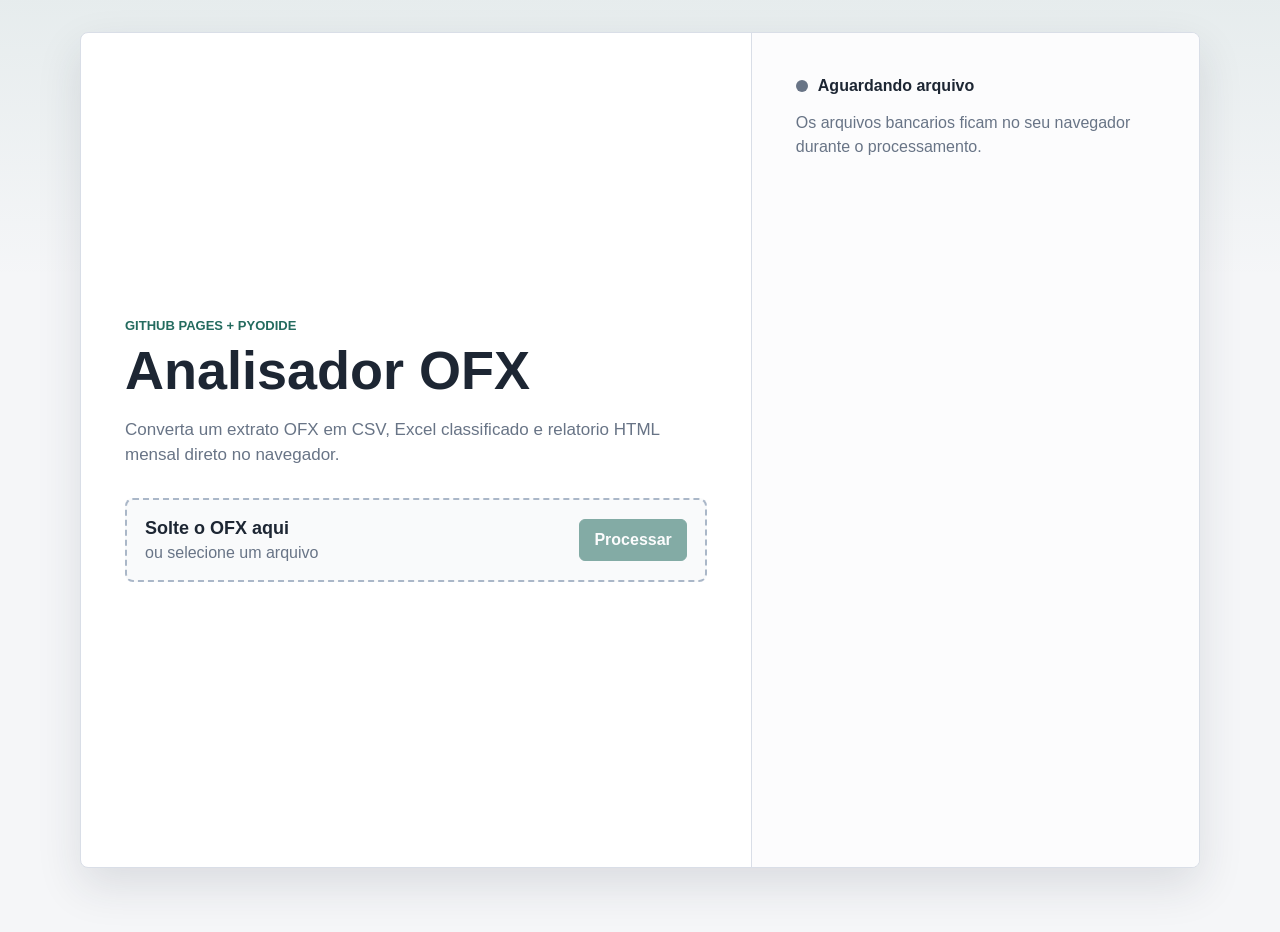
==== docs/index.html @ e05ac003 "Track GitHub Pages index files" ====
<!doctype html>
<html lang="pt-BR">
<head>
  <meta charset="utf-8">
  <meta name="viewport" content="width=device-width, initial-scale=1">
  <title>Analisador OFX</title>
  <link rel="stylesheet" href="styles.css">
  <script defer src="app.js"></script>
</head>
<body>
  <main class="app-shell">
    <section class="workbench" aria-labelledby="app-title">
      <div class="upload-pane">
        <p class="eyebrow">GitHub Pages + Pyodide</p>
        <h1 id="app-title">Analisador OFX</h1>
        <p class="lead">Converta um extrato OFX em CSV, Excel classificado e relatorio HTML mensal direto no navegador.</p>

        <form id="ofx-form" class="dropzone">
          <input id="ofx-file" type="file" accept=".ofx,application/x-ofx,text/plain" required>
          <label for="ofx-file">
            <span class="drop-title">Solte o OFX aqui</span>
            <span id="file-label" class="drop-subtitle">ou selecione um arquivo</span>
          </label>
          <button id="process-button" type="submit" disabled>Processar</button>
        </form>
      </div>

      <aside class="status-pane" aria-live="polite">
        <div class="status-header">
          <span id="status-dot" class="status-dot idle"></span>
          <strong id="status-title">Aguardando arquivo</strong>
        </div>
        <p id="status-message">Os arquivos bancarios ficam no seu navegador durante o processamento.</p>

        <div id="summary" class="summary" hidden></div>
        <div id="downloads" class="downloads" hidden></div>
      </aside>
    </section>
  </main>
</body>
</html>
---- docs/styles.css ----
:root {
  --bg: #f5f6f8;
  --surface: #ffffff;
  --surface-soft: #f9fafb;
  --text: #1d2633;
  --muted: #687486;
  --line: #d9dee7;
  --accent: #246b5f;
  --accent-strong: #17564b;
  --blue: #245f9e;
  --warning: #ad6f12;
  --danger: #a73535;
  --shadow: 0 18px 45px rgba(31, 41, 55, 0.12);
}

* {
  box-sizing: border-box;
}

body {
  margin: 0;
  min-height: 100vh;
  background:
    linear-gradient(180deg, rgba(36, 107, 95, 0.07), transparent 280px),
    var(--bg);
  color: var(--text);
  font-family: Arial, Helvetica, sans-serif;
}

button,
input {
  font: inherit;
}

.app-shell {
  width: min(1120px, calc(100% - 32px));
  margin: 32px auto;
}

.workbench {
  display: grid;
  grid-template-columns: minmax(0, 1.2fr) minmax(320px, 0.8fr);
  min-height: calc(100vh - 64px);
  background: var(--surface);
  border: 1px solid var(--line);
  border-radius: 8px;
  box-shadow: var(--shadow);
  overflow: hidden;
}

.upload-pane,
.status-pane {
  padding: clamp(22px, 4vw, 44px);
}

.upload-pane {
  display: flex;
  flex-direction: column;
  justify-content: center;
  border-right: 1px solid var(--line);
}

.eyebrow {
  margin: 0 0 10px;
  color: var(--accent);
  font-size: 13px;
  font-weight: 700;
  text-transform: uppercase;
}

h1 {
  margin: 0;
  font-size: clamp(32px, 5vw, 54px);
  line-height: 1.02;
  letter-spacing: 0;
}

.lead {
  max-width: 620px;
  margin: 18px 0 30px;
  color: var(--muted);
  font-size: 17px;
  line-height: 1.5;
}

.dropzone {
  display: grid;
  grid-template-columns: minmax(0, 1fr) auto;
  align-items: center;
  gap: 14px;
  max-width: 680px;
  padding: 18px;
  background: var(--surface-soft);
  border: 2px dashed #aab7c8;
  border-radius: 8px;
}

.dropzone.dragover {
  background: #edf8f5;
  border-color: var(--accent);
}

.dropzone input {
  position: absolute;
  inline-size: 1px;
  block-size: 1px;
  opacity: 0;
  pointer-events: none;
}

.dropzone label {
  min-width: 0;
  cursor: pointer;
}

.drop-title,
.drop-subtitle {
  display: block;
}

.drop-title {
  font-size: 18px;
  font-weight: 700;
}

.drop-subtitle {
  margin-top: 5px;
  color: var(--muted);
  overflow-wrap: anywhere;
}

button,
.download-link {
  display: inline-flex;
  align-items: center;
  justify-content: center;
  min-height: 42px;
  border: 1px solid var(--accent);
  border-radius: 6px;
  padding: 10px 14px;
  background: var(--accent);
  color: white;
  font-weight: 700;
  text-decoration: none;
  cursor: pointer;
}

button:hover,
.download-link:hover {
  background: var(--accent-strong);
  border-color: var(--accent-strong);
}

button:disabled {
  cursor: not-allowed;
  opacity: 0.55;
}

.status-pane {
  background: #fcfcfd;
}

.status-header {
  display: flex;
  align-items: center;
  gap: 10px;
}

.status-dot {
  inline-size: 12px;
  block-size: 12px;
  border-radius: 50%;
  background: var(--muted);
}

.status-dot.loading {
  background: var(--warning);
  box-shadow: 0 0 0 5px rgba(173, 111, 18, 0.14);
}

.status-dot.success {
  background: var(--accent);
  box-shadow: 0 0 0 5px rgba(36, 107, 95, 0.14);
}

.status-dot.error {
  background: var(--danger);
  box-shadow: 0 0 0 5px rgba(167, 53, 53, 0.14);
}

#status-message {
  color: var(--muted);
  line-height: 1.5;
}

.summary {
  display: grid;
  grid-template-columns: repeat(2, minmax(0, 1fr));
  gap: 10px;
  margin-top: 24px;
}

.metric {
  border: 1px solid var(--line);
  border-radius: 6px;
  padding: 12px;
  background: white;
}

.metric span {
  display: block;
  color: var(--muted);
  font-size: 12px;
}

.metric strong {
  display: block;
  margin-top: 6px;
  font-size: 19px;
}

.downloads {
  display: grid;
  gap: 10px;
  margin-top: 22px;
}

.download-link.secondary {
  background: white;
  color: var(--blue);
  border-color: #9fb3c8;
}

.download-link.secondary:hover {
  background: #eef6ff;
  border-color: var(--blue);
}

.fine-print {
  margin-top: 18px;
  color: var(--muted);
  font-size: 13px;
  line-height: 1.45;
}

@media (max-width: 820px) {
  .app-shell {
    width: min(100% - 20px, 1120px);
    margin: 10px auto;
  }

  .workbench {
    grid-template-columns: 1fr;
    min-height: calc(100vh - 20px);
  }

  .upload-pane {
    border-right: 0;
    border-bottom: 1px solid var(--line);
  }

  .dropzone {
    grid-template-columns: 1fr;
  }

  .dropzone button {
    width: 100%;
  }
}

@media (max-width: 460px) {
  .summary {
    grid-template-columns: 1fr;
  }
}
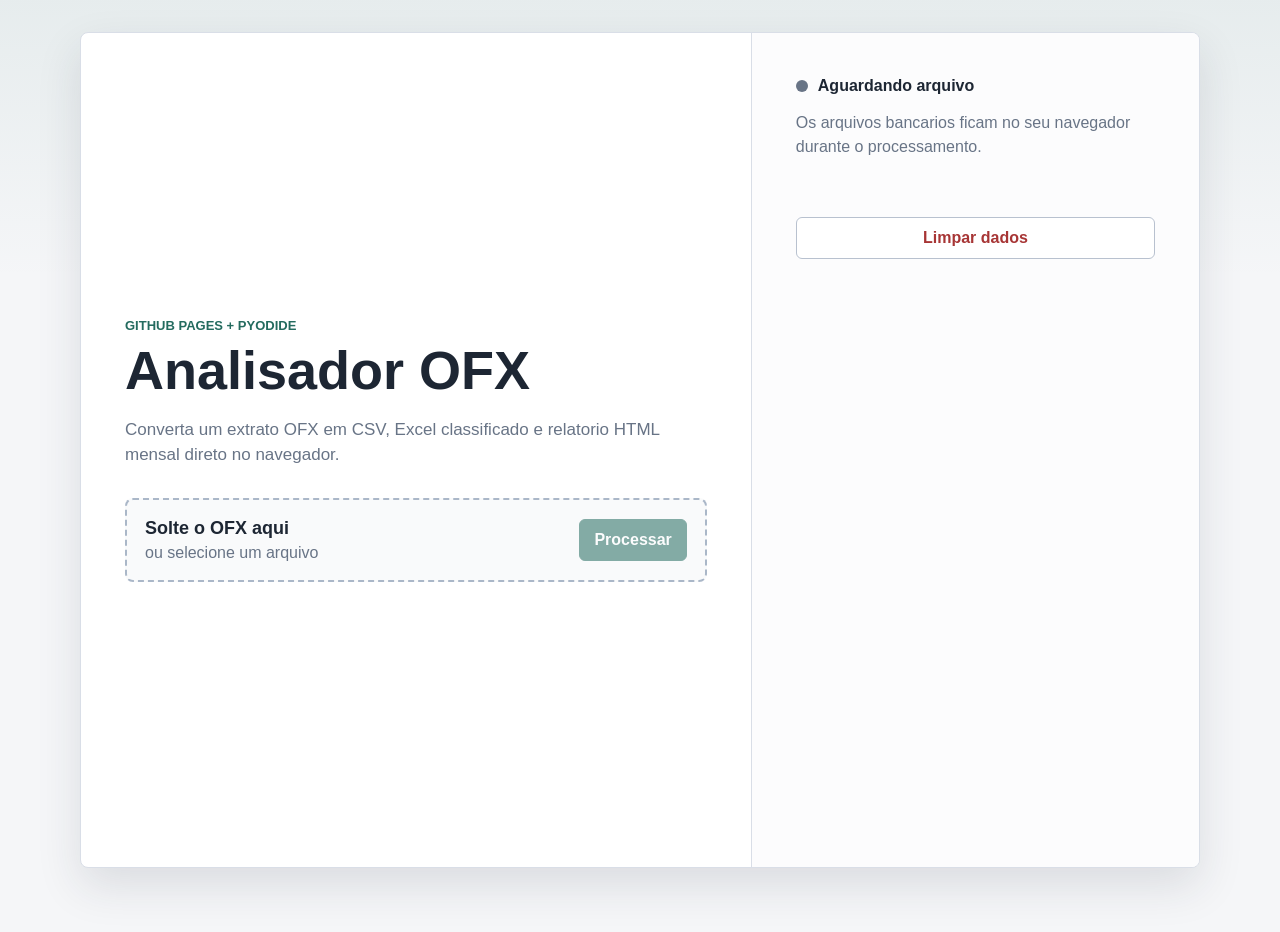
==== commit 3574869c: "Harden Pages app and sanitize public rules" ====
--- a/docs/index.html
+++ b/docs/index.html
@@ -34,6 +34,7 @@
 
         <div id="summary" class="summary" hidden></div>
         <div id="downloads" class="downloads" hidden></div>
+        <button id="clear-button" class="clear-button" type="button" hidden>Limpar dados</button>
       </aside>
     </section>
   </main>
--- a/docs/styles.css
+++ b/docs/styles.css
@@ -225,6 +225,19 @@
   margin-top: 22px;
 }
 
+.clear-button {
+  width: 100%;
+  margin-top: 12px;
+  border-color: #b8c1cf;
+  background: white;
+  color: var(--danger);
+}
+
+.clear-button:hover {
+  border-color: var(--danger);
+  background: #fff5f5;
+}
+
 .download-link.secondary {
   background: white;
   color: var(--blue);
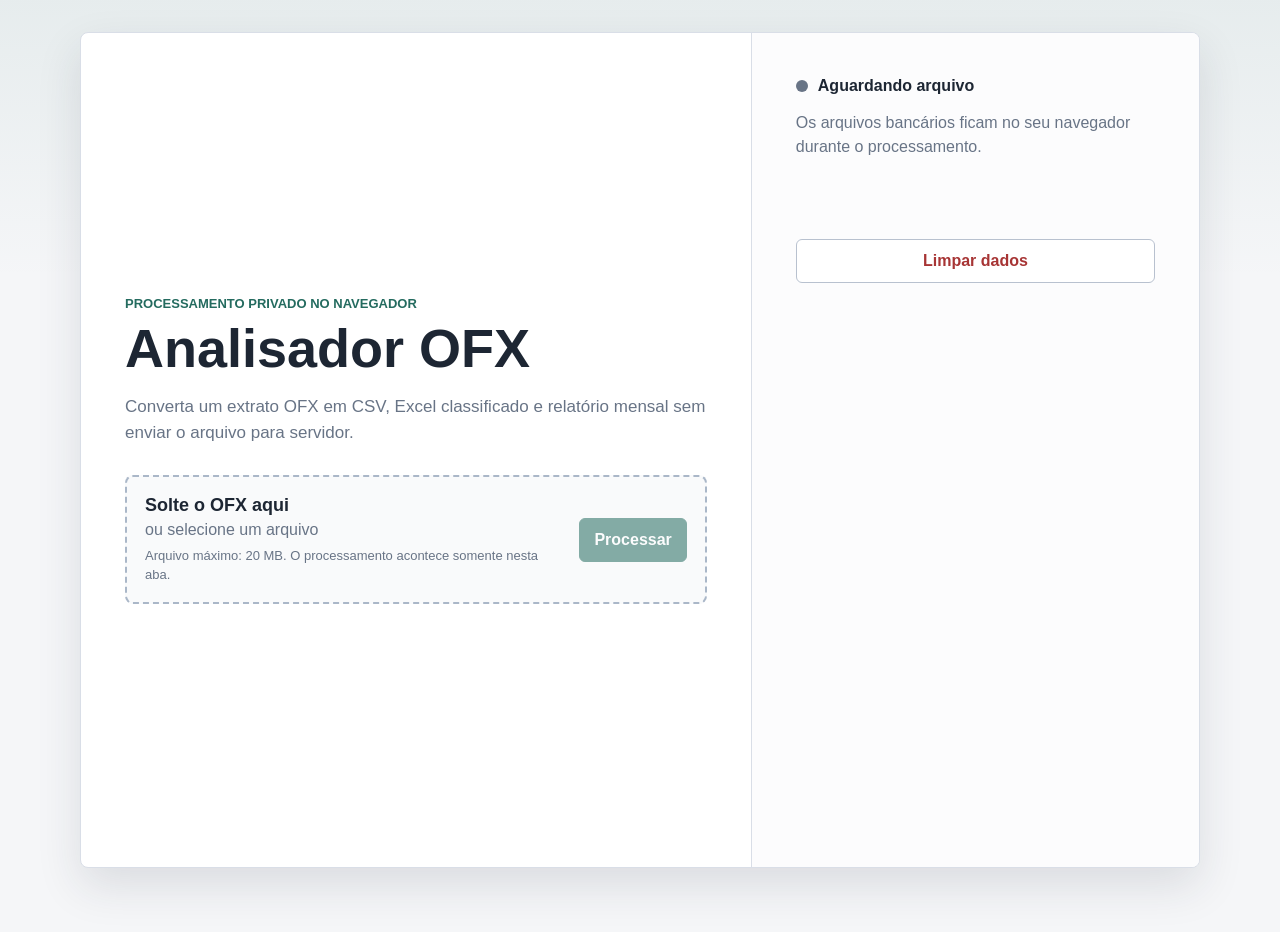
==== commit 0fd68bee: "Improve report and upload usability" ====
--- a/docs/index.html
+++ b/docs/index.html
@@ -11,26 +11,36 @@
   <main class="app-shell">
     <section class="workbench" aria-labelledby="app-title">
       <div class="upload-pane">
-        <p class="eyebrow">GitHub Pages + Pyodide</p>
+        <p class="eyebrow">Processamento privado no navegador</p>
         <h1 id="app-title">Analisador OFX</h1>
-        <p class="lead">Converta um extrato OFX em CSV, Excel classificado e relatorio HTML mensal direto no navegador.</p>
+        <p class="lead">Converta um extrato OFX em CSV, Excel classificado e relatório mensal sem enviar o arquivo para servidor.</p>
 
-        <form id="ofx-form" class="dropzone">
+        <form id="ofx-form" class="dropzone" aria-describedby="upload-help">
           <input id="ofx-file" type="file" accept=".ofx,application/x-ofx,text/plain" required>
           <label for="ofx-file">
             <span class="drop-title">Solte o OFX aqui</span>
             <span id="file-label" class="drop-subtitle">ou selecione um arquivo</span>
+            <span id="upload-help" class="drop-help">Arquivo máximo: 20 MB. O processamento acontece somente nesta aba.</span>
           </label>
           <button id="process-button" type="submit" disabled>Processar</button>
         </form>
       </div>
 
-      <aside class="status-pane" aria-live="polite">
-        <div class="status-header">
-          <span id="status-dot" class="status-dot idle"></span>
-          <strong id="status-title">Aguardando arquivo</strong>
+      <aside class="status-pane">
+        <div class="status-region" role="status" aria-live="polite" aria-atomic="true">
+          <div class="status-header">
+            <span id="status-dot" class="status-dot idle"></span>
+            <strong id="status-title">Aguardando arquivo</strong>
+          </div>
+          <p id="status-message">Os arquivos bancários ficam no seu navegador durante o processamento.</p>
         </div>
-        <p id="status-message">Os arquivos bancarios ficam no seu navegador durante o processamento.</p>
+
+        <ol id="status-steps" class="status-steps" aria-label="Etapas do processamento" hidden>
+          <li data-step="runtime">Carregar Python no navegador</li>
+          <li data-step="modules">Preparar conversor e regras</li>
+          <li data-step="ofx">Ler e classificar OFX</li>
+          <li data-step="outputs">Gerar relatório e downloads</li>
+        </ol>
 
         <div id="summary" class="summary" hidden></div>
         <div id="downloads" class="downloads" hidden></div>
--- a/docs/styles.css
+++ b/docs/styles.css
@@ -32,6 +32,13 @@
   font: inherit;
 }
 
+button:focus-visible,
+.download-link:focus-visible,
+.dropzone:focus-within {
+  outline: 3px solid rgba(36, 107, 95, 0.34);
+  outline-offset: 3px;
+}
+
 .app-shell {
   width: min(1120px, calc(100% - 32px));
   margin: 32px auto;
@@ -100,6 +107,11 @@
   border-color: var(--accent);
 }
 
+.dropzone:focus-within {
+  border-color: var(--accent);
+  background: #f3fbf8;
+}
+
 .dropzone input {
   position: absolute;
   inline-size: 1px;
@@ -129,12 +141,20 @@
   overflow-wrap: anywhere;
 }
 
+.drop-help {
+  display: block;
+  margin-top: 8px;
+  color: var(--muted);
+  font-size: 13px;
+  line-height: 1.4;
+}
+
 button,
 .download-link {
   display: inline-flex;
   align-items: center;
   justify-content: center;
-  min-height: 42px;
+  min-height: 44px;
   border: 1px solid var(--accent);
   border-radius: 6px;
   padding: 10px 14px;
@@ -160,6 +180,10 @@
   background: #fcfcfd;
 }
 
+.status-region {
+  min-height: 104px;
+}
+
 .status-header {
   display: flex;
   align-items: center;
@@ -191,6 +215,52 @@
 #status-message {
   color: var(--muted);
   line-height: 1.5;
+}
+
+.status-steps {
+  display: grid;
+  gap: 8px;
+  margin: 18px 0 0;
+  padding: 0;
+  list-style: none;
+}
+
+.status-steps[hidden] {
+  display: none;
+}
+
+.status-steps li {
+  display: flex;
+  align-items: center;
+  gap: 8px;
+  min-height: 34px;
+  color: var(--muted);
+  font-size: 13px;
+}
+
+.status-steps li::before {
+  content: "";
+  inline-size: 9px;
+  block-size: 9px;
+  border-radius: 50%;
+  border: 2px solid #b8c1cf;
+  background: white;
+}
+
+.status-steps li.active {
+  color: var(--text);
+  font-weight: 700;
+}
+
+.status-steps li.active::before {
+  border-color: var(--warning);
+  background: var(--warning);
+  box-shadow: 0 0 0 4px rgba(173, 111, 18, 0.12);
+}
+
+.status-steps li.done::before {
+  border-color: var(--accent);
+  background: var(--accent);
 }
 
 .summary {
@@ -244,6 +314,11 @@
   border-color: #9fb3c8;
 }
 
+.download-link.primary {
+  min-height: 50px;
+  font-size: 16px;
+}
+
 .download-link.secondary:hover {
   background: #eef6ff;
   border-color: var(--blue);
